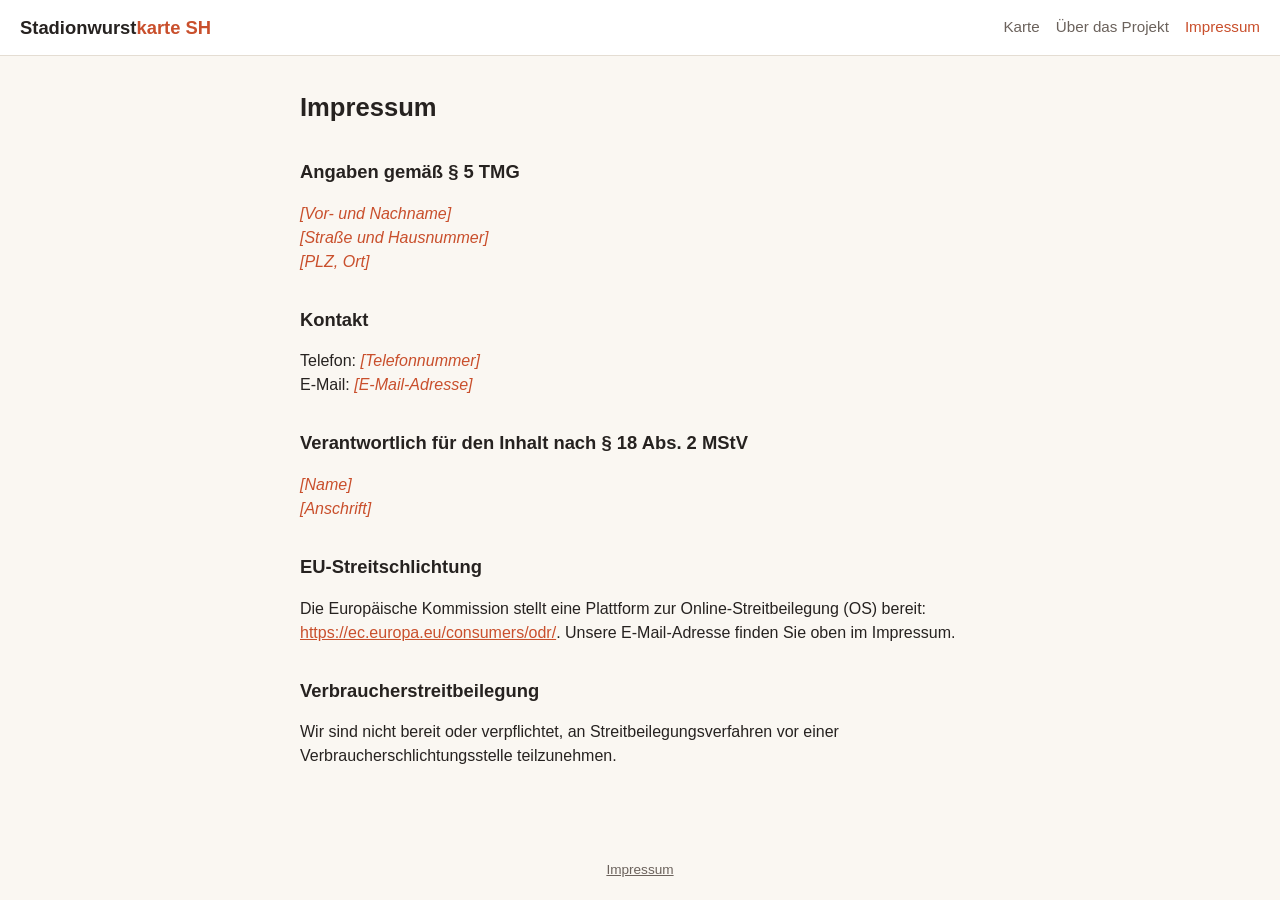
==== impressum.html @ 302c169a "Initial commit: Stadionwurstkarte SH mit Leaflet-Karte, JSON-Datenmodell und Basisseiten Co-Authored" ====
<!DOCTYPE html>
<html lang="de">
<head>
  <meta charset="UTF-8" />
  <meta name="viewport" content="width=device-width, initial-scale=1.0" />
  <title>Impressum – Stadionwurstkarte SH</title>
  <link rel="stylesheet" href="css/style.css" />
</head>
<body>
  <header class="site-header">
    <a class="site-logo" href="index.html">Stadionwurst<span>karte SH</span></a>
    <nav class="site-nav">
      <a href="index.html">Karte</a>
      <a href="ueber.html">Über das Projekt</a>
      <a href="impressum.html" aria-current="page">Impressum</a>
    </nav>
  </header>

  <main class="page-content">
    <h1>Impressum</h1>

    <h2>Angaben gemäß § 5 TMG</h2>
    <p>
      <!-- TODO: Vollständigen Namen eintragen -->
      <span class="todo">[Vor- und Nachname]</span><br />
      <!-- TODO: Ladungsfähige Anschrift eintragen (Straße, Hausnummer, PLZ, Ort) -->
      <span class="todo">[Straße und Hausnummer]</span><br />
      <span class="todo">[PLZ, Ort]</span>
    </p>

    <h2>Kontakt</h2>
    <p>
      <!-- TODO: Telefonnummer eintragen (Pflichtangabe nach § 5 TMG) -->
      Telefon: <span class="todo">[Telefonnummer]</span><br />
      <!-- TODO: E-Mail-Adresse eintragen -->
      E-Mail: <span class="todo">[E-Mail-Adresse]</span>
    </p>

    <h2>Verantwortlich für den Inhalt nach § 18 Abs. 2 MStV</h2>
    <p>
      <!-- TODO: Namen und Anschrift des inhaltlich Verantwortlichen eintragen -->
      <span class="todo">[Name]</span><br />
      <span class="todo">[Anschrift]</span>
    </p>

    <h2>EU-Streitschlichtung</h2>
    <p>
      Die Europäische Kommission stellt eine Plattform zur Online-Streitbeilegung (OS) bereit:
      <a href="https://ec.europa.eu/consumers/odr/" target="_blank" rel="noopener">https://ec.europa.eu/consumers/odr/</a>.
      Unsere E-Mail-Adresse finden Sie oben im Impressum.
    </p>

    <h2>Verbraucherstreitbeilegung</h2>
    <p>
      Wir sind nicht bereit oder verpflichtet, an Streitbeilegungsverfahren vor einer
      Verbraucherschlichtungsstelle teilzunehmen.
      <!-- TODO: Absatz anpassen, falls doch eine Teilnahme erfolgt -->
    </p>
  </main>

  <footer class="site-footer">
    <a href="impressum.html">Impressum</a>
  </footer>
</body>
</html>
---- css/style.css ----
:root {
  --color-accent: #c94f2c;
  --color-accent-dark: #a53f21;
  --color-bg: #faf7f2;
  --color-text: #262220;
  --color-text-muted: #6b625c;
  --color-border: #e4ddd3;
  --color-surface: #ffffff;
  --font-base: -apple-system, BlinkMacSystemFont, "Segoe UI", Roboto, Helvetica, Arial, sans-serif;
}

* {
  box-sizing: border-box;
}

html,
body {
  margin: 0;
  padding: 0;
}

body {
  font-family: var(--font-base);
  color: var(--color-text);
  background: var(--color-bg);
  line-height: 1.5;
  display: flex;
  flex-direction: column;
  min-height: 100vh;
}

a {
  color: var(--color-accent);
}

a:hover {
  color: var(--color-accent-dark);
}

/* Header */
.site-header {
  display: flex;
  align-items: center;
  justify-content: space-between;
  gap: 1rem;
  padding: 0.85rem 1.25rem;
  background: var(--color-surface);
  border-bottom: 1px solid var(--color-border);
  position: sticky;
  top: 0;
  z-index: 1000;
}

.site-logo {
  font-weight: 700;
  font-size: 1.15rem;
  text-decoration: none;
  color: var(--color-text);
  white-space: nowrap;
}

.site-logo span {
  color: var(--color-accent);
}

.site-nav {
  display: flex;
  gap: 1rem;
  flex-wrap: wrap;
}

.site-nav a {
  text-decoration: none;
  color: var(--color-text-muted);
  font-size: 0.95rem;
}

.site-nav a:hover,
.site-nav a[aria-current="page"] {
  color: var(--color-accent);
}

/* Intro */
.intro {
  max-width: 780px;
  margin: 1.25rem auto 0;
  padding: 0 1.25rem;
  text-align: center;
}

.intro h1 {
  font-size: 1.5rem;
  margin: 0 0 0.5rem;
}

.intro p {
  color: var(--color-text-muted);
  margin: 0;
}

/* Map */
.map-wrapper {
  position: relative;
  flex: 1 1 auto;
  min-height: 70vh;
  margin: 1.25rem 0 0;
}

#karte {
  width: 100%;
  height: 100%;
  min-height: 70vh;
  background: #e8e4dc;
}

.empty-state {
  position: absolute;
  top: 1rem;
  left: 50%;
  transform: translateX(-50%);
  z-index: 900;
  background: var(--color-surface);
  border: 1px solid var(--color-border);
  border-radius: 8px;
  padding: 0.75rem 1.25rem;
  box-shadow: 0 2px 8px rgba(0, 0, 0, 0.08);
  max-width: 90%;
  text-align: center;
  font-size: 0.95rem;
  color: var(--color-text-muted);
}

/* Popup content */
.popup-content h3 {
  margin: 0 0 0.25rem;
  font-size: 1.05rem;
}

.popup-liga {
  color: var(--color-text-muted);
  font-size: 0.85rem;
  margin: 0 0 0.5rem;
}

.popup-bbl {
  display: flex;
  gap: 0.75rem;
  margin: 0.5rem 0;
  font-size: 0.9rem;
}

.popup-bbl-item {
  display: flex;
  flex-direction: column;
  align-items: center;
}

.popup-bbl-label {
  font-size: 0.75rem;
  color: var(--color-text-muted);
}

.popup-kommentar {
  font-size: 0.9rem;
  margin: 0.5rem 0;
}

.popup-video {
  display: inline-block;
  margin-top: 0.25rem;
  font-weight: 600;
  font-size: 0.9rem;
  text-decoration: none;
}

/* Generic content pages */
.page-content {
  max-width: 720px;
  margin: 0 auto;
  padding: 2rem 1.25rem 3rem;
  flex: 1 1 auto;
}

.page-content h1 {
  font-size: 1.6rem;
  margin-top: 0;
}

.page-content h2 {
  font-size: 1.15rem;
  margin-top: 2rem;
}

.page-content .todo {
  color: var(--color-accent);
  font-style: italic;
}

/* Footer */
.site-footer {
  text-align: center;
  padding: 1.25rem;
  font-size: 0.85rem;
  color: var(--color-text-muted);
}

.site-footer a {
  color: var(--color-text-muted);
}
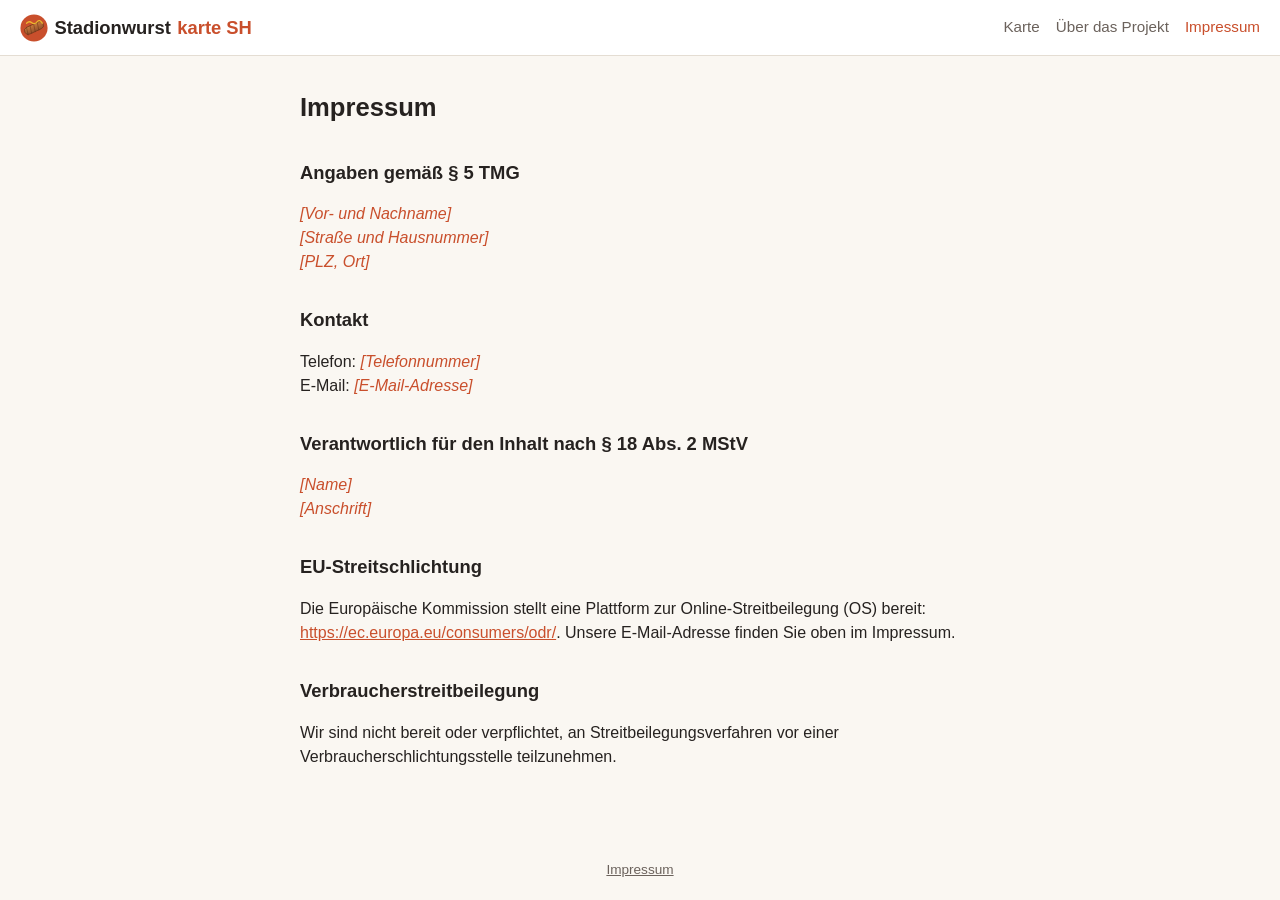
==== commit 921ad0ba: "initial commit" ====
--- a/impressum.html
+++ b/impressum.html
@@ -4,11 +4,15 @@
   <meta charset="UTF-8" />
   <meta name="viewport" content="width=device-width, initial-scale=1.0" />
   <title>Impressum – Stadionwurstkarte SH</title>
+  <link rel="icon" type="image/svg+xml" href="assets/logo.svg" />
   <link rel="stylesheet" href="css/style.css" />
 </head>
 <body>
   <header class="site-header">
-    <a class="site-logo" href="index.html">Stadionwurst<span>karte SH</span></a>
+    <a class="site-logo" href="index.html">
+      <img src="assets/logo.svg" alt="" class="site-logo-icon" />
+      Stadionwurst<span>karte SH</span>
+    </a>
     <nav class="site-nav">
       <a href="index.html">Karte</a>
       <a href="ueber.html">Über das Projekt</a>
--- a/css/style.css
+++ b/css/style.css
@@ -52,11 +52,20 @@
 }
 
 .site-logo {
+  display: inline-flex;
+  align-items: center;
+  gap: 0.4rem;
   font-weight: 700;
   font-size: 1.15rem;
   text-decoration: none;
   color: var(--color-text);
   white-space: nowrap;
+}
+
+.site-logo-icon {
+  width: 28px;
+  height: 28px;
+  flex-shrink: 0;
 }
 
 .site-logo span {
@@ -196,6 +205,38 @@
   font-style: italic;
 }
 
+.placeholder-image {
+  display: flex;
+  flex-direction: column;
+  align-items: center;
+  justify-content: center;
+  gap: 0.4rem;
+  aspect-ratio: 16 / 9;
+  width: 100%;
+  margin: 1rem 0 1.5rem;
+  border: 2px dashed var(--color-border);
+  border-radius: 10px;
+  background: var(--color-surface);
+  color: var(--color-text-muted);
+}
+
+.placeholder-image-icon {
+  font-size: 2rem;
+  opacity: 0.6;
+}
+
+.placeholder-image-text {
+  font-size: 0.9rem;
+}
+
+.page-image {
+  display: block;
+  width: 100%;
+  height: auto;
+  border-radius: 10px;
+  margin: 1rem 0 1.5rem;
+}
+
 /* Footer */
 .site-footer {
   text-align: center;
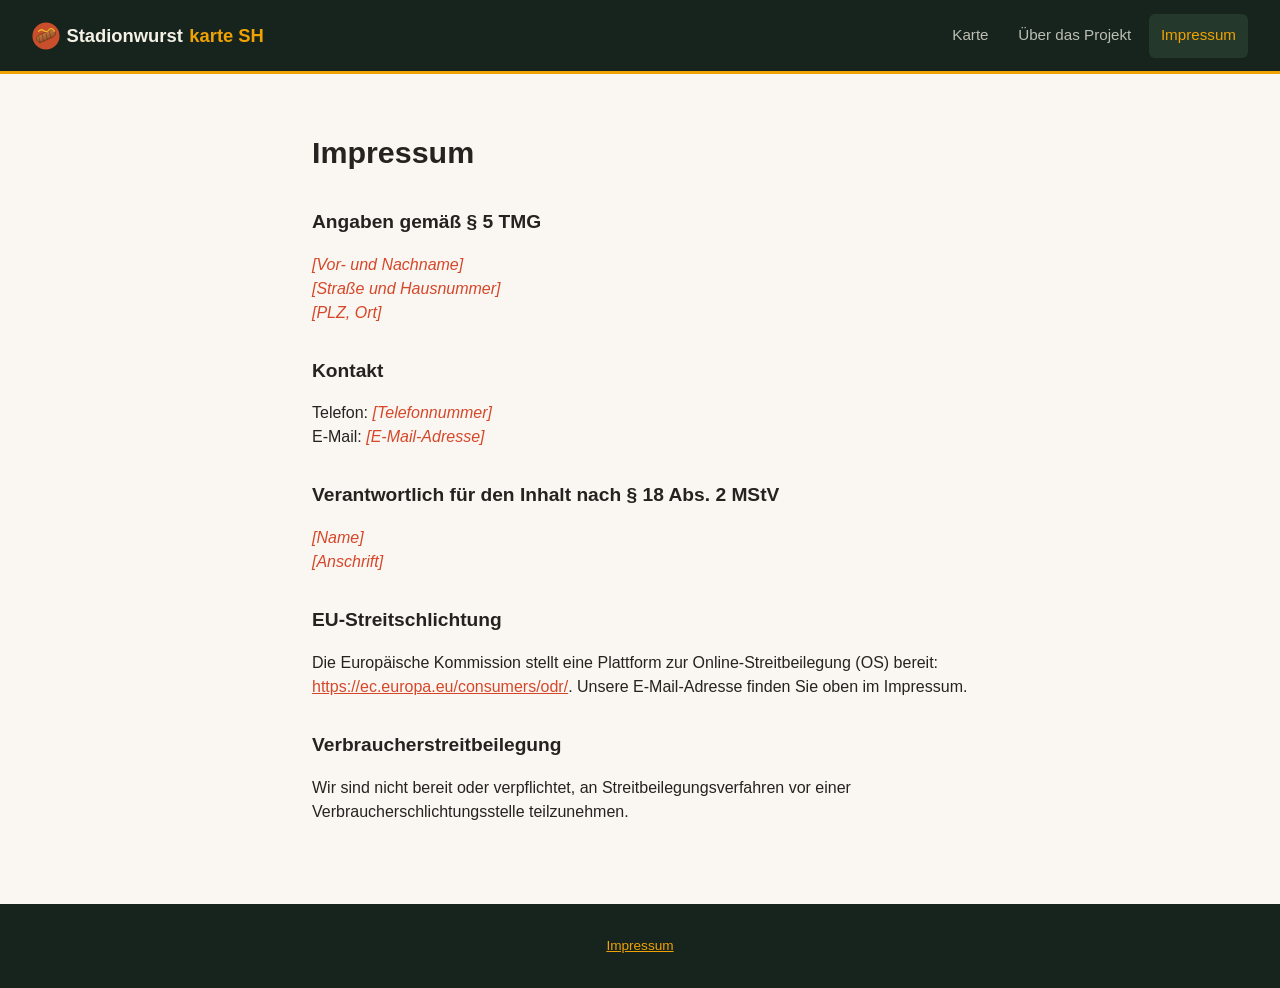
==== commit 88ccc49b: "add test" ====
--- a/impressum.html
+++ b/impressum.html
@@ -2,8 +2,14 @@
 <html lang="de">
 <head>
   <meta charset="UTF-8" />
-  <meta name="viewport" content="width=device-width, initial-scale=1.0" />
-  <title>Impressum – Stadionwurstkarte SH</title>
+  <meta name="viewport" content="width=device-width, initial-scale=1.0, viewport-fit=cover" />
+  <meta name="theme-color" content="#16241d" />
+  <title>Impressum | Stadionwurstkarte SH</title>
+  <meta name="description" content="Impressum und Anbieterkennzeichnung der Stadionwurstkarte SH." />
+  <!-- Impressum-Seiten sollen üblicherweise nicht in Suchergebnissen ranken, aber crawlbar bleiben -->
+  <meta name="robots" content="noindex, follow" />
+  <!-- TODO: Platzhalter-Domain ersetzen, sobald die Seite unter einer echten Domain live ist (siehe README) -->
+  <link rel="canonical" href="https://stadionwurstkarte-sh.example/impressum.html" />
   <link rel="icon" type="image/svg+xml" href="assets/logo.svg" />
   <link rel="stylesheet" href="css/style.css" />
 </head>
--- a/css/style.css
+++ b/css/style.css
@@ -1,16 +1,35 @@
 :root {
-  --color-accent: #c94f2c;
-  --color-accent-dark: #a53f21;
   --color-bg: #faf7f2;
   --color-text: #262220;
   --color-text-muted: #6b625c;
   --color-border: #e4ddd3;
   --color-surface: #ffffff;
+
+  /* Stadion bei Nacht: dunkles Grün-Schwarz für Header/Footer */
+  --color-ink: #16241d;
+  --color-ink-light: #24382c;
+  --color-cream: #f5f1e6;
+
+  /* Bratwurst */
+  --color-accent: #d6472a;
+  --color-accent-dark: #ac371f;
+  /* Bier */
+  --color-gold: #f0a202;
+  --color-gold-dark: #c98400;
+  /* Rasen */
+  --color-pitch: #2f8f5b;
+  --color-pitch-dark: #1f6b45;
+
   --font-base: -apple-system, BlinkMacSystemFont, "Segoe UI", Roboto, Helvetica, Arial, sans-serif;
 }
 
 * {
   box-sizing: border-box;
+}
+
+html {
+  -webkit-text-size-adjust: 100%;
+  text-size-adjust: 100%;
 }
 
 html,
@@ -29,6 +48,15 @@
   min-height: 100vh;
 }
 
+@media (prefers-reduced-motion: reduce) {
+  * {
+    animation-duration: 0.01ms !important;
+    animation-iteration-count: 1 !important;
+    transition-duration: 0.01ms !important;
+    scroll-behavior: auto !important;
+  }
+}
+
 a {
   color: var(--color-accent);
 }
@@ -42,10 +70,12 @@
   display: flex;
   align-items: center;
   justify-content: space-between;
-  gap: 1rem;
-  padding: 0.85rem 1.25rem;
-  background: var(--color-surface);
-  border-bottom: 1px solid var(--color-border);
+  flex-wrap: wrap;
+  gap: 0.75rem 1rem;
+  padding: 0.85rem max(1.25rem, env(safe-area-inset-right)) 0.85rem max(1.25rem, env(safe-area-inset-left));
+  padding-top: max(0.85rem, env(safe-area-inset-top));
+  background: var(--color-ink);
+  border-bottom: 3px solid var(--color-gold);
   position: sticky;
   top: 0;
   z-index: 1000;
@@ -56,9 +86,9 @@
   align-items: center;
   gap: 0.4rem;
   font-weight: 700;
-  font-size: 1.15rem;
+  font-size: clamp(1rem, 0.9rem + 1vw, 1.15rem);
   text-decoration: none;
-  color: var(--color-text);
+  color: var(--color-cream);
   white-space: nowrap;
 }
 
@@ -69,24 +99,46 @@
 }
 
 .site-logo span {
-  color: var(--color-accent);
+  color: var(--color-gold);
 }
 
 .site-nav {
   display: flex;
-  gap: 1rem;
+  gap: 0.35rem;
   flex-wrap: wrap;
 }
 
 .site-nav a {
+  display: inline-flex;
+  align-items: center;
+  min-height: 44px;
   text-decoration: none;
-  color: var(--color-text-muted);
+  color: rgba(245, 241, 230, 0.75);
   font-size: 0.95rem;
+  padding: 0.3rem 0.75rem;
+  border-radius: 6px;
 }
 
 .site-nav a:hover,
 .site-nav a[aria-current="page"] {
-  color: var(--color-accent);
+  color: var(--color-gold);
+  background: var(--color-ink-light);
+}
+
+@media (max-width: 560px) {
+  .site-nav {
+    width: 100%;
+    justify-content: space-between;
+    gap: 0.25rem;
+  }
+
+  .site-nav a {
+    flex: 1 1 0;
+    justify-content: center;
+    text-align: center;
+    padding-left: 0.4rem;
+    padding-right: 0.4rem;
+  }
 }
 
 /* Intro */
@@ -98,12 +150,13 @@
 }
 
 .intro h1 {
-  font-size: 1.5rem;
+  font-size: clamp(1.35rem, 1.05rem + 2vw, 2rem);
   margin: 0 0 0.5rem;
 }
 
 .intro p {
   color: var(--color-text-muted);
+  font-size: clamp(0.95rem, 0.88rem + 0.4vw, 1.05rem);
   margin: 0;
 }
 
@@ -130,6 +183,7 @@
   z-index: 900;
   background: var(--color-surface);
   border: 1px solid var(--color-border);
+  border-left: 4px solid var(--color-gold);
   border-radius: 8px;
   padding: 0.75rem 1.25rem;
   box-shadow: 0 2px 8px rgba(0, 0, 0, 0.08);
@@ -140,21 +194,144 @@
 }
 
 /* Popup content */
-.popup-content h3 {
-  margin: 0 0 0.25rem;
+.popup-content {
+  width: 100%;
+  overflow-wrap: break-word;
+  word-break: break-word;
+}
+
+.popup-header {
+  display: flex;
+  align-items: flex-start;
+  gap: 0.75rem;
+  margin-bottom: 0.5rem;
+}
+
+.popup-identity {
+  flex: 1 1 60%;
+  min-width: 0;
+  display: flex;
+  flex-direction: column;
+  gap: 0.15rem;
+}
+
+.popup-side {
+  flex: 1 1 40%;
+  min-width: 0;
+  display: flex;
+  flex-direction: column;
+  gap: 0.4rem;
+}
+
+.popup-team-name-row {
+  display: flex;
+  align-items: center;
+  gap: 0.65rem;
+}
+
+.popup-logo {
+  width: 44px;
+  height: 44px;
+  border-radius: 50%;
+  object-fit: contain;
+  background: var(--color-bg);
+  border: 1px solid var(--color-border);
+  flex-shrink: 0;
+}
+
+.popup-logo-placeholder {
+  display: flex;
+  align-items: center;
+  justify-content: center;
+  font-weight: 700;
+  font-size: 1.1rem;
+  color: #fff;
+  background: linear-gradient(135deg, var(--color-accent), var(--color-gold));
+  border-color: transparent;
+}
+
+.popup-team-name-row h3 {
+  margin: 0;
   font-size: 1.05rem;
-}
-
-.popup-liga {
-  color: var(--color-text-muted);
+  line-height: 1.25;
+  min-width: 0;
+}
+
+.popup-content .popup-vs {
+  margin: 0.1rem 0 0;
   font-size: 0.85rem;
-  margin: 0 0 0.5rem;
+  color: var(--color-text-muted);
+}
+
+.popup-content .popup-liga {
+  color: var(--color-text-muted);
+  font-size: 0.85rem;
+  margin: 0.3rem 0 0;
+}
+
+.popup-content .popup-adresse {
+  color: var(--color-text-muted);
+  font-size: 0.85rem;
+  margin: 0.2rem 0 0;
+}
+
+.popup-image {
+  display: block;
+  width: 100%;
+  aspect-ratio: 4 / 3;
+  object-fit: cover;
+  border-radius: 8px;
+}
+
+.popup-image-placeholder {
+  display: flex;
+  flex-direction: column;
+  align-items: center;
+  justify-content: center;
+  gap: 0.2rem;
+  border: 2px dashed var(--color-border);
+  background: var(--color-bg);
+  color: var(--color-text-muted);
+  font-size: 0.8rem;
+}
+
+.popup-image-placeholder span:first-child {
+  font-size: 1.4rem;
+  opacity: 0.6;
+}
+
+.popup-facts {
+  display: flex;
+  gap: 0.5rem;
+  padding-bottom: 0.4rem;
+  border-bottom: 1px solid var(--color-border);
+}
+
+.popup-fact {
+  display: flex;
+  flex-direction: column;
+  align-items: center;
+  text-align: center;
+  flex: 1 1 0;
+}
+
+.popup-fact-label {
+  font-size: 0.7rem;
+  color: var(--color-text-muted);
+}
+
+.popup-fact-value {
+  font-weight: 700;
+  font-size: 0.95rem;
+  color: var(--color-pitch-dark);
 }
 
 .popup-bbl {
   display: flex;
-  gap: 0.75rem;
-  margin: 0.5rem 0;
+  flex-wrap: wrap;
+  justify-content: center;
+  gap: 1.5rem;
+  margin: 0.6rem 0;
   font-size: 0.9rem;
 }
 
@@ -169,17 +346,84 @@
   color: var(--color-text-muted);
 }
 
-.popup-kommentar {
+.popup-bbl-dots {
+  letter-spacing: 1px;
+}
+
+/* Ampelschema nach Bewertung: 0-1 rot, 2-3 gelb, 4-5 grün */
+.popup-bbl-rot .popup-bbl-dots {
+  color: var(--color-accent);
+}
+
+.popup-bbl-gelb .popup-bbl-dots {
+  color: var(--color-gold-dark);
+}
+
+.popup-bbl-gruen .popup-bbl-dots {
+  color: var(--color-pitch);
+}
+
+.popup-bbl-gesamt {
+  padding-left: 1.5rem;
+  border-left: 1px solid var(--color-border);
+}
+
+.popup-bbl-gesamt .popup-bbl-label {
+  color: var(--color-text);
+  font-weight: 700;
+}
+
+.popup-content .popup-kommentar {
   font-size: 0.9rem;
   margin: 0.5rem 0;
 }
 
 .popup-video {
   display: inline-block;
-  margin-top: 0.25rem;
+  margin-top: 0.4rem;
+  padding: 0.4rem 0.9rem;
+  border-radius: 999px;
+  background: var(--color-accent);
+  color: #fff;
   font-weight: 600;
-  font-size: 0.9rem;
+  font-size: 0.85rem;
   text-decoration: none;
+}
+
+.popup-video:hover {
+  background: var(--color-accent-dark);
+  color: #fff;
+}
+
+.popup-video-muted {
+  background: none;
+  padding: 0;
+  color: var(--color-text-muted);
+  font-weight: 500;
+}
+
+/* Popup wächst seitlich vom Pin statt darüber */
+.leaflet-popup.popup-card {
+  margin-bottom: 0;
+}
+
+.leaflet-popup.popup-card .leaflet-popup-tip-container {
+  display: none;
+}
+
+.leaflet-popup.popup-card .leaflet-popup-content-wrapper {
+  position: relative;
+}
+
+.leaflet-popup.popup-card .leaflet-popup-content-wrapper::after {
+  content: "";
+  position: absolute;
+  top: 0;
+  left: 0;
+  right: 0;
+  height: 4px;
+  border-radius: 12px 12px 0 0;
+  background: linear-gradient(to right, var(--color-accent), var(--color-gold), var(--color-pitch));
 }
 
 /* Generic content pages */
@@ -191,12 +435,12 @@
 }
 
 .page-content h1 {
-  font-size: 1.6rem;
+  font-size: clamp(1.4rem, 1.1rem + 2vw, 1.9rem);
   margin-top: 0;
 }
 
 .page-content h2 {
-  font-size: 1.15rem;
+  font-size: clamp(1.05rem, 0.95rem + 0.6vw, 1.2rem);
   margin-top: 2rem;
 }
 
@@ -241,10 +485,69 @@
 .site-footer {
   text-align: center;
   padding: 1.25rem;
+  padding-bottom: max(1.25rem, env(safe-area-inset-bottom));
+  padding-left: max(1.25rem, env(safe-area-inset-left));
+  padding-right: max(1.25rem, env(safe-area-inset-right));
   font-size: 0.85rem;
-  color: var(--color-text-muted);
+  background: var(--color-ink);
+  color: rgba(245, 241, 230, 0.65);
 }
 
 .site-footer a {
-  color: var(--color-text-muted);
-}
+  display: inline-block;
+  min-height: 44px;
+  line-height: 44px;
+  color: var(--color-gold);
+}
+
+.site-footer a:hover {
+  color: var(--color-cream);
+}
+
+/* Größere Touch-Ziele für die Leaflet-Bedienelemente auf Touch-Geräten */
+@media (pointer: coarse) {
+  .leaflet-touch .leaflet-control-zoom a {
+    width: 40px;
+    height: 40px;
+    line-height: 40px;
+    font-size: 1.2rem;
+  }
+
+  .leaflet-popup-close-button {
+    width: 32px !important;
+    height: 32px !important;
+    line-height: 30px !important;
+    font-size: 20px !important;
+  }
+}
+
+/* Tablet und größer: etwas mehr Luft */
+@media (min-width: 600px) {
+  .site-header {
+    padding-left: max(2rem, env(safe-area-inset-left));
+    padding-right: max(2rem, env(safe-area-inset-right));
+  }
+
+  .intro {
+    padding: 0 2rem;
+  }
+
+  .page-content {
+    padding: 3rem 2rem 4rem;
+  }
+
+  .empty-state {
+    max-width: 420px;
+  }
+}
+
+/* Desktop: großzügigerer Innenabstand und Content-Breite */
+@media (min-width: 900px) {
+  .intro {
+    margin-top: 2rem;
+  }
+
+  .page-content {
+    padding-top: 3.5rem;
+  }
+}
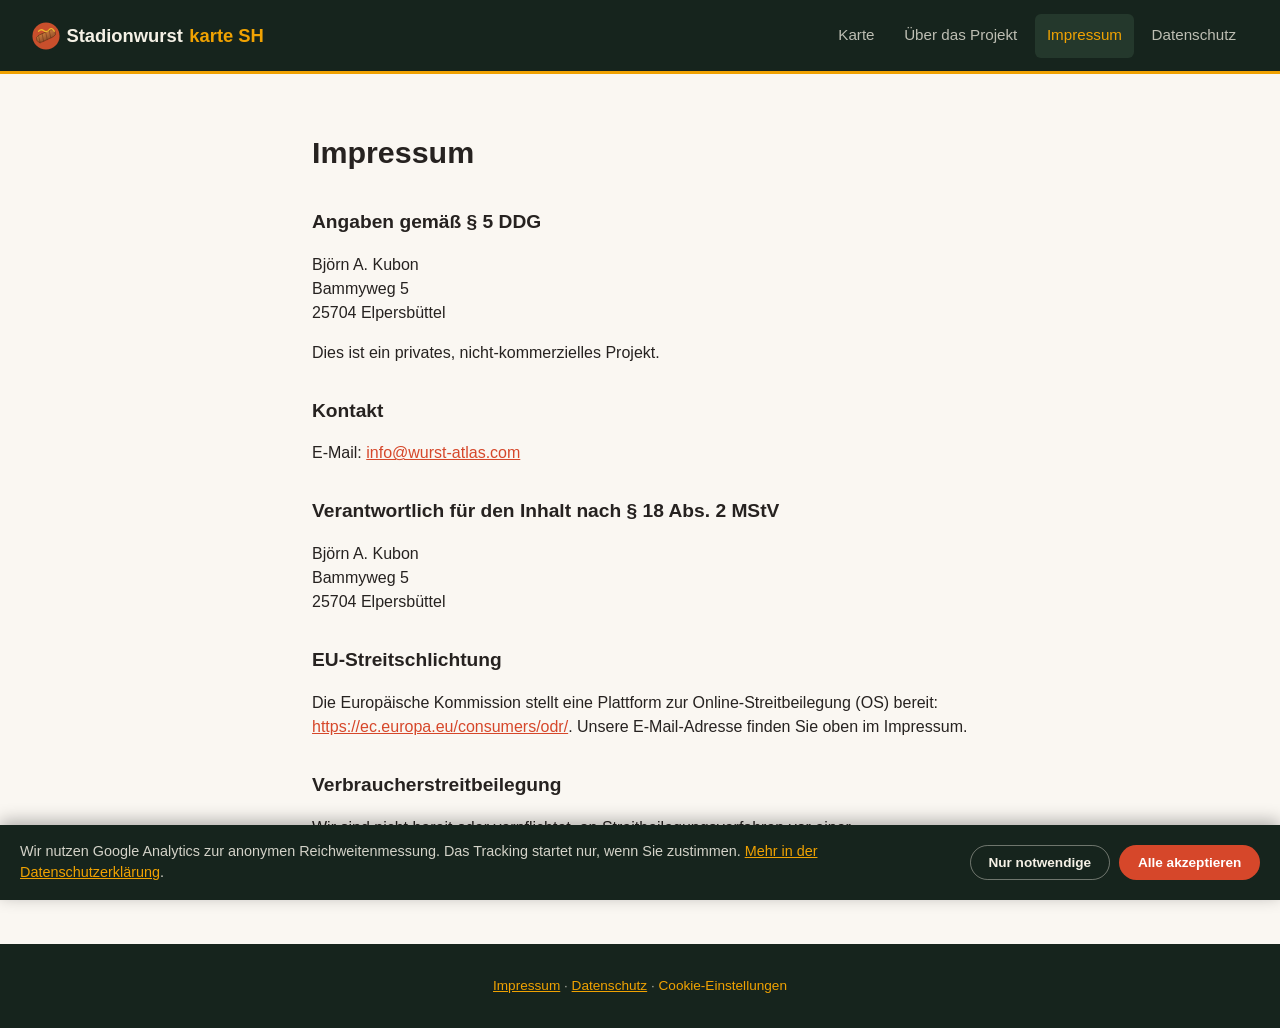
==== commit 46b6785a: "Impressum, Datenschutz, Cookie-Banner und Popup-Scroll-Hinweis Impressum mit echten Angaben (§ 5 DDG" ====
--- a/impressum.html
+++ b/impressum.html
@@ -6,10 +6,8 @@
   <meta name="theme-color" content="#16241d" />
   <title>Impressum | Stadionwurstkarte SH</title>
   <meta name="description" content="Impressum und Anbieterkennzeichnung der Stadionwurstkarte SH." />
-  <!-- Impressum-Seiten sollen üblicherweise nicht in Suchergebnissen ranken, aber crawlbar bleiben -->
   <meta name="robots" content="noindex, follow" />
-  <!-- TODO: Platzhalter-Domain ersetzen, sobald die Seite unter einer echten Domain live ist (siehe README) -->
-  <link rel="canonical" href="https://stadionwurstkarte-sh.example/impressum.html" />
+  <link rel="canonical" href="https://wurst-atlas.com/impressum.html" />
   <link rel="icon" type="image/svg+xml" href="assets/logo.svg" />
   <link rel="stylesheet" href="css/style.css" />
 </head>
@@ -19,38 +17,40 @@
       <img src="assets/logo.svg" alt="" class="site-logo-icon" />
       Stadionwurst<span>karte SH</span>
     </a>
-    <nav class="site-nav">
+    <button class="nav-toggle" type="button" aria-expanded="false" aria-controls="site-nav" aria-label="Menü">
+      <span class="nav-toggle-icon" aria-hidden="true"></span>
+    </button>
+    <nav class="site-nav" id="site-nav">
       <a href="index.html">Karte</a>
       <a href="ueber.html">Über das Projekt</a>
       <a href="impressum.html" aria-current="page">Impressum</a>
+      <a href="datenschutz.html">Datenschutz</a>
     </nav>
   </header>
 
   <main class="page-content">
     <h1>Impressum</h1>
 
-    <h2>Angaben gemäß § 5 TMG</h2>
+    <h2>Angaben gemäß § 5 DDG</h2>
     <p>
-      <!-- TODO: Vollständigen Namen eintragen -->
-      <span class="todo">[Vor- und Nachname]</span><br />
-      <!-- TODO: Ladungsfähige Anschrift eintragen (Straße, Hausnummer, PLZ, Ort) -->
-      <span class="todo">[Straße und Hausnummer]</span><br />
-      <span class="todo">[PLZ, Ort]</span>
+      Björn A. Kubon<br />
+      Bammyweg 5<br />
+      25704 Elpersbüttel
+    </p>
+    <p>
+      Dies ist ein privates, nicht-kommerzielles Projekt.
     </p>
 
     <h2>Kontakt</h2>
     <p>
-      <!-- TODO: Telefonnummer eintragen (Pflichtangabe nach § 5 TMG) -->
-      Telefon: <span class="todo">[Telefonnummer]</span><br />
-      <!-- TODO: E-Mail-Adresse eintragen -->
-      E-Mail: <span class="todo">[E-Mail-Adresse]</span>
+      E-Mail: <a href="mailto:info@wurst-atlas.com">info@wurst-atlas.com</a>
     </p>
 
     <h2>Verantwortlich für den Inhalt nach § 18 Abs. 2 MStV</h2>
     <p>
-      <!-- TODO: Namen und Anschrift des inhaltlich Verantwortlichen eintragen -->
-      <span class="todo">[Name]</span><br />
-      <span class="todo">[Anschrift]</span>
+      Björn A. Kubon<br />
+      Bammyweg 5<br />
+      25704 Elpersbüttel
     </p>
 
     <h2>EU-Streitschlichtung</h2>
@@ -64,12 +64,15 @@
     <p>
       Wir sind nicht bereit oder verpflichtet, an Streitbeilegungsverfahren vor einer
       Verbraucherschlichtungsstelle teilzunehmen.
-      <!-- TODO: Absatz anpassen, falls doch eine Teilnahme erfolgt -->
     </p>
   </main>
 
   <footer class="site-footer">
-    <a href="impressum.html">Impressum</a>
+    <a href="impressum.html">Impressum</a> · <a href="datenschutz.html">Datenschutz</a> ·
+    <button type="button" id="cookie-einstellungen-link" class="footer-link-button">Cookie-Einstellungen</button>
   </footer>
+
+  <script src="js/nav.js"></script>
+  <script src="js/cookie-consent.js"></script>
 </body>
 </html>
--- a/css/style.css
+++ b/css/style.css
@@ -48,6 +48,10 @@
   min-height: 100vh;
 }
 
+body.lightbox-aktiv {
+  overflow: hidden;
+}
+
 @media (prefers-reduced-motion: reduce) {
   * {
     animation-duration: 0.01ms !important;
@@ -72,8 +76,8 @@
   justify-content: space-between;
   flex-wrap: wrap;
   gap: 0.75rem 1rem;
-  padding: 0.85rem max(1.25rem, env(safe-area-inset-right)) 0.85rem max(1.25rem, env(safe-area-inset-left));
-  padding-top: max(0.85rem, env(safe-area-inset-top));
+  padding: 0.55rem max(1.25rem, env(safe-area-inset-right)) 0.55rem max(1.25rem, env(safe-area-inset-left));
+  padding-top: max(0.55rem, env(safe-area-inset-top));
   background: var(--color-ink);
   border-bottom: 3px solid var(--color-gold);
   position: sticky;
@@ -125,47 +129,132 @@
   background: var(--color-ink-light);
 }
 
+/* Burger-Button: nur auf schmalen Screens sichtbar */
+.nav-toggle {
+  display: none;
+  align-items: center;
+  justify-content: center;
+  width: 44px;
+  height: 44px;
+  padding: 0;
+  border: none;
+  border-radius: 6px;
+  background: transparent;
+  cursor: pointer;
+}
+
+.nav-toggle:hover {
+  background: var(--color-ink-light);
+}
+
+.nav-toggle-icon,
+.nav-toggle-icon::before,
+.nav-toggle-icon::after {
+  width: 22px;
+  height: 2px;
+  border-radius: 2px;
+  background: var(--color-cream);
+}
+
+.nav-toggle-icon {
+  position: relative;
+  display: block;
+}
+
+.nav-toggle-icon::before,
+.nav-toggle-icon::after {
+  content: "";
+  position: absolute;
+  left: 0;
+  transition: transform 0.2s ease, opacity 0.2s ease, top 0.2s ease;
+}
+
+.nav-toggle-icon::before {
+  top: -7px;
+}
+
+.nav-toggle-icon::after {
+  top: 7px;
+}
+
+.nav-toggle[aria-expanded="true"] .nav-toggle-icon {
+  background: transparent;
+}
+
+.nav-toggle[aria-expanded="true"] .nav-toggle-icon::before {
+  top: 0;
+  transform: rotate(45deg);
+}
+
+.nav-toggle[aria-expanded="true"] .nav-toggle-icon::after {
+  top: 0;
+  transform: rotate(-45deg);
+}
+
 @media (max-width: 560px) {
+  .nav-toggle {
+    display: inline-flex;
+  }
+
   .site-nav {
+    display: none;
+    position: absolute;
+    top: 100%;
+    left: 0;
+    right: 0;
+    flex-direction: column;
+    flex-wrap: nowrap;
+    gap: 0;
+    padding: 0.5rem max(1.25rem, env(safe-area-inset-left)) max(0.5rem, env(safe-area-inset-bottom));
+    background: var(--color-ink);
+    border-bottom: 3px solid var(--color-gold);
+    box-shadow: 0 12px 20px rgba(0, 0, 0, 0.25);
+  }
+
+  .site-nav.ist-offen {
+    display: flex;
+  }
+
+  .site-nav a {
     width: 100%;
-    justify-content: space-between;
-    gap: 0.25rem;
-  }
-
-  .site-nav a {
-    flex: 1 1 0;
-    justify-content: center;
-    text-align: center;
-    padding-left: 0.4rem;
-    padding-right: 0.4rem;
+    justify-content: flex-start;
+    min-height: 48px;
   }
 }
 
 /* Intro */
 .intro {
   max-width: 780px;
-  margin: 1.25rem auto 0;
+  margin: 0.75rem auto 0;
   padding: 0 1.25rem;
   text-align: center;
 }
 
 .intro h1 {
-  font-size: clamp(1.35rem, 1.05rem + 2vw, 2rem);
-  margin: 0 0 0.5rem;
-}
-
-.intro p {
+  font-size: clamp(1.2rem, 1rem + 2vw, 2rem);
+  margin: 0 0 0.35rem;
+}
+
+.intro-text {
   color: var(--color-text-muted);
   font-size: clamp(0.95rem, 0.88rem + 0.4vw, 1.05rem);
   margin: 0;
 }
 
+/* Kurzfassung ist der mobile Standard, die ausführliche Fassung blendet erst ab Tablet-Breite
+   ein (siehe @media (min-width: 600px) weiter unten) – spart auf schmalen Screens Platz
+   oberhalb der Karte. */
+.intro-text--lang {
+  display: none;
+}
+
 /* Map */
 .map-wrapper {
   position: relative;
+  z-index: 1;
   flex: 1 1 auto;
   min-height: 70vh;
-  margin: 1.25rem 0 0;
+  margin: 0.75rem 0 0;
 }
 
 #karte {
@@ -200,38 +289,24 @@
   word-break: break-word;
 }
 
-.popup-header {
-  display: flex;
-  align-items: flex-start;
-  gap: 0.75rem;
-  margin-bottom: 0.5rem;
-}
-
-.popup-identity {
-  flex: 1 1 60%;
+.popup-top {
+  display: flex;
+  align-items: center;
+  justify-content: space-between;
+  flex-wrap: wrap;
+  gap: 0.5rem;
+}
+
+.popup-team-name-row {
+  display: flex;
+  align-items: center;
+  gap: 0.6rem;
   min-width: 0;
-  display: flex;
-  flex-direction: column;
-  gap: 0.15rem;
-}
-
-.popup-side {
-  flex: 1 1 40%;
-  min-width: 0;
-  display: flex;
-  flex-direction: column;
-  gap: 0.4rem;
-}
-
-.popup-team-name-row {
-  display: flex;
-  align-items: center;
-  gap: 0.65rem;
 }
 
 .popup-logo {
-  width: 44px;
-  height: 44px;
+  width: 40px;
+  height: 40px;
   border-radius: 50%;
   object-fit: contain;
   background: var(--color-bg);
@@ -266,63 +341,83 @@
 .popup-content .popup-liga {
   color: var(--color-text-muted);
   font-size: 0.85rem;
-  margin: 0.3rem 0 0;
+  margin: 0.25rem 0 0;
 }
 
 .popup-content .popup-adresse {
   color: var(--color-text-muted);
   font-size: 0.85rem;
-  margin: 0.2rem 0 0;
-}
-
-.popup-image {
+  margin: 0.1rem 0 0;
+}
+
+.popup-header {
+  display: flex;
+  align-items: flex-start;
+  gap: 0.85rem;
+  margin: 0.4rem 0 0;
+  padding-bottom: 0.4rem;
+  border-bottom: 1px solid var(--color-border);
+}
+
+.popup-identity {
+  flex: 1 1 auto;
+  min-width: 0;
+}
+
+.popup-side {
+  flex-shrink: 0;
+}
+
+.popup-image-thumb-btn {
+  display: block;
+  width: 110px;
+  height: 110px;
+  padding: 0;
+  border: 1px solid var(--color-border);
+  border-radius: 8px;
+  overflow: hidden;
+  background: none;
+  cursor: zoom-in;
+}
+
+.popup-image-thumb {
   display: block;
   width: 100%;
-  aspect-ratio: 4 / 3;
+  height: 100%;
   object-fit: cover;
-  border-radius: 8px;
 }
 
 .popup-image-placeholder {
   display: flex;
-  flex-direction: column;
   align-items: center;
   justify-content: center;
-  gap: 0.2rem;
-  border: 2px dashed var(--color-border);
   background: var(--color-bg);
-  color: var(--color-text-muted);
-  font-size: 0.8rem;
-}
-
-.popup-image-placeholder span:first-child {
-  font-size: 1.4rem;
+  border-style: dashed;
+  font-size: 1.8rem;
   opacity: 0.6;
 }
 
 .popup-facts {
   display: flex;
-  gap: 0.5rem;
-  padding-bottom: 0.4rem;
-  border-bottom: 1px solid var(--color-border);
+  flex-wrap: wrap;
+  gap: 0.25rem 1rem;
+  margin: 0.35rem 0 0;
 }
 
 .popup-fact {
-  display: flex;
-  flex-direction: column;
-  align-items: center;
-  text-align: center;
-  flex: 1 1 0;
+  display: inline-flex;
+  align-items: baseline;
+  gap: 0.35rem;
 }
 
 .popup-fact-label {
-  font-size: 0.7rem;
+  font-size: 0.75rem;
   color: var(--color-text-muted);
 }
 
 .popup-fact-value {
   font-weight: 700;
-  font-size: 0.95rem;
+  font-size: 0.9rem;
   color: var(--color-pitch-dark);
 }
 
@@ -331,7 +426,7 @@
   flex-wrap: wrap;
   justify-content: center;
   gap: 1.5rem;
-  margin: 0.6rem 0;
+  margin: 0.5rem 0 0;
   font-size: 0.9rem;
 }
 
@@ -347,10 +442,29 @@
 }
 
 .popup-bbl-dots {
-  letter-spacing: 1px;
-}
-
-/* Ampelschema nach Bewertung: 0-1 rot, 2-3 gelb, 4-5 grün */
+  display: inline-flex;
+  align-items: center;
+  gap: 3px;
+}
+
+.popup-bbl-punkt {
+  display: inline-block;
+  width: 9px;
+  height: 9px;
+  border-radius: 50%;
+  flex-shrink: 0;
+  background: var(--color-border);
+}
+
+.popup-bbl-punkt-voll {
+  background: currentColor;
+}
+
+.popup-bbl-punkt-halb {
+  background: linear-gradient(to right, currentColor 50%, var(--color-border) 50%);
+}
+
+/* Ampelschema nach Bewertung: < 2.5 rot, < 4 gelb, ab 4 grün */
 .popup-bbl-rot .popup-bbl-dots {
   color: var(--color-accent);
 }
@@ -363,31 +477,35 @@
   color: var(--color-pitch);
 }
 
-.popup-bbl-gesamt {
-  padding-left: 1.5rem;
-  border-left: 1px solid var(--color-border);
-}
-
-.popup-bbl-gesamt .popup-bbl-label {
+.popup-gesamt {
+  display: inline-flex;
+  align-items: center;
+  gap: 0.5rem;
+  margin: 0.3rem 0 0;
+}
+
+.popup-gesamt .popup-fact-label {
+  font-weight: 700;
   color: var(--color-text);
-  font-weight: 700;
 }
 
 .popup-content .popup-kommentar {
   font-size: 0.9rem;
-  margin: 0.5rem 0;
+  margin: 0.5rem 0 0;
 }
 
 .popup-video {
-  display: inline-block;
-  margin-top: 0.4rem;
-  padding: 0.4rem 0.9rem;
+  display: inline-flex;
+  align-items: center;
+  flex-shrink: 0;
+  padding: 0.35rem 0.8rem;
   border-radius: 999px;
   background: var(--color-accent);
   color: #fff;
   font-weight: 600;
-  font-size: 0.85rem;
+  font-size: 0.8rem;
   text-decoration: none;
+  white-space: nowrap;
 }
 
 .popup-video:hover {
@@ -400,6 +518,7 @@
   padding: 0;
   color: var(--color-text-muted);
   font-weight: 500;
+  font-size: 0.8rem;
 }
 
 /* Popup wächst seitlich vom Pin statt darüber */
@@ -413,6 +532,7 @@
 
 .leaflet-popup.popup-card .leaflet-popup-content-wrapper {
   position: relative;
+  overflow: hidden;
 }
 
 .leaflet-popup.popup-card .leaflet-popup-content-wrapper::after {
@@ -422,8 +542,50 @@
   left: 0;
   right: 0;
   height: 4px;
-  border-radius: 12px 12px 0 0;
   background: linear-gradient(to right, var(--color-accent), var(--color-gold), var(--color-pitch));
+}
+
+.leaflet-popup.popup-card .leaflet-popup-close-button {
+  top: 8px !important;
+  right: 8px !important;
+}
+
+/* Kleiner Hinweis, dass sich der Popup-Inhalt scrollen lässt – sonst auf dem Handy nicht
+   erkennbar. Verschwindet, sobald man zu scrollen anfängt (siehe scrollHinweisAktualisieren
+   in karte.js). */
+.popup-scroll-hinweis {
+  position: absolute;
+  left: 50%;
+  bottom: 6px;
+  transform: translateX(-50%);
+  width: 26px;
+  height: 26px;
+  border-radius: 50%;
+  display: flex;
+  align-items: center;
+  justify-content: center;
+  background: var(--color-ink);
+  color: var(--color-cream);
+  font-size: 13px;
+  line-height: 1;
+  pointer-events: none;
+  opacity: 0.9;
+  transition: opacity 0.2s ease;
+  animation: popup-scroll-bounce 1.4s ease-in-out infinite;
+}
+
+.popup-scroll-hinweis.ist-versteckt {
+  opacity: 0;
+}
+
+@keyframes popup-scroll-bounce {
+  0%,
+  100% {
+    transform: translateX(-50%) translateY(0);
+  }
+  50% {
+    transform: translateX(-50%) translateY(4px);
+  }
 }
 
 /* Generic content pages */
@@ -479,6 +641,25 @@
   height: auto;
   border-radius: 10px;
   margin: 1rem 0 1.5rem;
+}
+
+.cta-button {
+  display: inline-flex;
+  align-items: center;
+  gap: 0.5rem;
+  margin-top: 0.5rem;
+  padding: 0.65rem 1.4rem;
+  border-radius: 999px;
+  background: var(--color-accent);
+  color: #fff;
+  font-weight: 600;
+  font-size: 0.95rem;
+  text-decoration: none;
+}
+
+.cta-button:hover {
+  background: var(--color-accent-dark);
+  color: #fff;
 }
 
 /* Footer */
@@ -521,15 +702,26 @@
   }
 }
 
-/* Tablet und größer: etwas mehr Luft */
+/* Tablet und größer: etwas mehr Luft, ausführlicher Intro-Text statt Kurzfassung */
 @media (min-width: 600px) {
   .site-header {
+    padding-top: max(0.85rem, env(safe-area-inset-top));
+    padding-bottom: 0.85rem;
     padding-left: max(2rem, env(safe-area-inset-left));
     padding-right: max(2rem, env(safe-area-inset-right));
   }
 
   .intro {
+    margin-top: 1.25rem;
     padding: 0 2rem;
+  }
+
+  .intro-text--kurz {
+    display: none;
+  }
+
+  .intro-text--lang {
+    display: block;
   }
 
   .page-content {
@@ -551,3 +743,147 @@
     padding-top: 3.5rem;
   }
 }
+
+/* Lightbox: großes Overlay für Popup-Fotos */
+.lightbox {
+  position: fixed;
+  inset: 0;
+  z-index: 3000;
+  display: flex;
+  align-items: center;
+  justify-content: center;
+  padding: 3rem 1.25rem;
+  background: rgba(10, 14, 12, 0.9);
+}
+
+.lightbox[hidden] {
+  display: none;
+}
+
+.lightbox-img {
+  display: block;
+  max-width: 100%;
+  max-height: 100%;
+  border-radius: 8px;
+  box-shadow: 0 20px 50px rgba(0, 0, 0, 0.5);
+}
+
+.lightbox-close {
+  position: fixed;
+  top: max(1rem, env(safe-area-inset-top));
+  right: max(1rem, env(safe-area-inset-right));
+  width: 44px;
+  height: 44px;
+  display: flex;
+  align-items: center;
+  justify-content: center;
+  border: none;
+  border-radius: 50%;
+  background: rgba(255, 255, 255, 0.15);
+  color: #fff;
+  font-size: 1.6rem;
+  line-height: 1;
+  cursor: pointer;
+}
+
+.lightbox-close:hover {
+  background: rgba(255, 255, 255, 0.3);
+}
+
+/* Cookie-Consent-Banner */
+.cookie-banner {
+  position: fixed;
+  left: 0;
+  right: 0;
+  bottom: 0;
+  z-index: 2500;
+  display: flex;
+  flex-wrap: wrap;
+  align-items: center;
+  justify-content: space-between;
+  gap: 1rem;
+  padding: 1rem max(1.25rem, env(safe-area-inset-right)) max(1rem, env(safe-area-inset-bottom))
+    max(1.25rem, env(safe-area-inset-left));
+  background: var(--color-ink);
+  box-shadow: 0 -4px 16px rgba(0, 0, 0, 0.3);
+}
+
+.cookie-banner-text {
+  flex: 1 1 260px;
+  margin: 0;
+  font-size: 0.9rem;
+  color: rgba(245, 241, 230, 0.85);
+}
+
+.cookie-banner-text a {
+  color: var(--color-gold);
+}
+
+.cookie-banner-actions {
+  display: flex;
+  flex-wrap: wrap;
+  gap: 0.6rem;
+}
+
+.cookie-banner-btn {
+  padding: 0.55rem 1.1rem;
+  border-radius: 999px;
+  border: 1px solid transparent;
+  font-weight: 600;
+  font-size: 0.85rem;
+  cursor: pointer;
+}
+
+.cookie-banner-btn-primaer {
+  background: var(--color-accent);
+  color: #fff;
+}
+
+.cookie-banner-btn-primaer:hover {
+  background: var(--color-accent-dark);
+}
+
+.cookie-banner-btn-sekundaer {
+  background: transparent;
+  border-color: rgba(245, 241, 230, 0.4);
+  color: var(--color-cream);
+}
+
+.cookie-banner-btn-sekundaer:hover {
+  background: var(--color-ink-light);
+}
+
+@media (max-width: 560px) {
+  .cookie-banner {
+    flex-direction: column;
+    align-items: stretch;
+  }
+
+  .cookie-banner-text {
+    flex-basis: auto;
+  }
+
+  .cookie-banner-actions {
+    justify-content: stretch;
+  }
+
+  .cookie-banner-btn {
+    flex: 1 1 0;
+    text-align: center;
+  }
+}
+
+/* Footer-Link, der wie ein Link aussieht, aber ein <button> ist (löst JS aus, statt zu navigieren) */
+.site-footer .footer-link-button {
+  background: none;
+  border: none;
+  padding: 0;
+  font: inherit;
+  color: var(--color-gold);
+  cursor: pointer;
+  text-decoration: none;
+}
+
+.site-footer .footer-link-button:hover {
+  color: var(--color-cream);
+}
